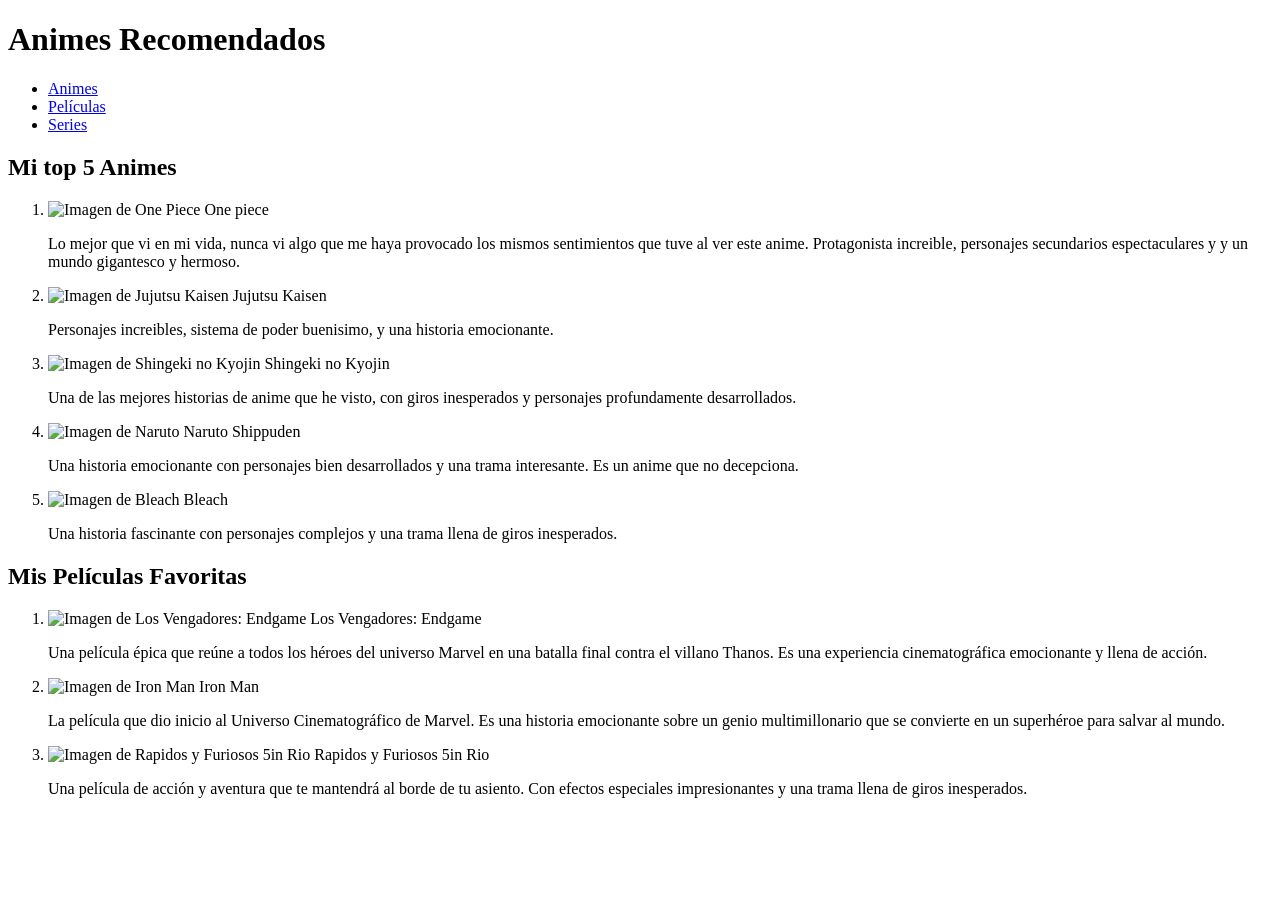
==== Lecture 3/index.html @ 7ef186d4 "docs: agregue nueva section de peliculas" ====
<!DOCTYPE html>
<html lang="en">
<head>
    <meta charset="UTF-8">
    <meta name="viewport" content="width=device-width, initial-scale=1.0">
    <title>Animes Recomendados</title>
    <link rel="stylesheet" href="style.css">
</head>
<body>
    <header>
        <h1>Animes Recomendados</h1>
    </header>

    <nav>
        <ul>
            <li><a href="#animes">Animes</a></li>
            <li><a href="#peliculas">Películas</a></li>
            <li><a href="#series">Series</a></li>
        </ul>
    </nav>

    <section id="animes">
        <h2>Mi top 5 Animes</h2>
        
        <ol>
            <li>
                <img src="" alt="Imagen de One Piece">
                One piece
                <p>Lo mejor que vi en mi vida, nunca vi algo que me haya provocado los mismos sentimientos que tuve al ver este anime. Protagonista increible, personajes secundarios espectaculares y y un mundo gigantesco y hermoso.</p>
            </li>
            <li>
                <img src="" alt="Imagen de Jujutsu Kaisen">
                Jujutsu Kaisen
                <p>Personajes increibles, sistema de poder buenisimo, y una historia emocionante.</p>
            </li>
            <li>
                <img src="" alt="Imagen de Shingeki no Kyojin">
                Shingeki no Kyojin
                <p>Una de las mejores historias de anime que he visto, con giros inesperados y personajes profundamente desarrollados.</p>
            
            </li>

            <li>
                <img src="" alt="Imagen de Naruto">
                Naruto Shippuden
                <p>Una historia emocionante con personajes bien desarrollados y una trama interesante. Es un anime que no decepciona.</p>
            </li>

            <li>
                <img src="" alt="Imagen de Bleach">
                Bleach
                <p>Una historia fascinante con personajes complejos y una trama llena de giros inesperados.</p>
            </li>
        </ol>
    
    </section>

    <section id="peliculas">
        <h2>Mis Películas Favoritas</h2>
        <ol>
            <li>
                <img src="" alt="Imagen de Los Vengadores: Endgame">
                Los Vengadores: Endgame
                <p>Una película épica que reúne a todos los héroes del universo Marvel en una batalla final contra el villano Thanos. Es una experiencia cinematográfica emocionante y llena de acción.</p>
            </li>
            <li>
                <img src="" alt="Imagen de Iron Man">
                Iron Man
                <p>La película que dio inicio al Universo Cinematográfico de Marvel. Es una historia emocionante sobre un genio multimillonario que se convierte en un superhéroe para salvar al mundo.</p>
            </li>

            <li>
                <img src="" alt="Imagen de Rapidos y Furiosos 5in Rio">
                Rapidos y Furiosos 5in Rio
                <p>Una película de acción y aventura que te mantendrá al borde de tu asiento. Con efectos especiales impresionantes y una trama llena de giros inesperados.</p>
            </li>
        </ol>

    </section>
</body>
</html>
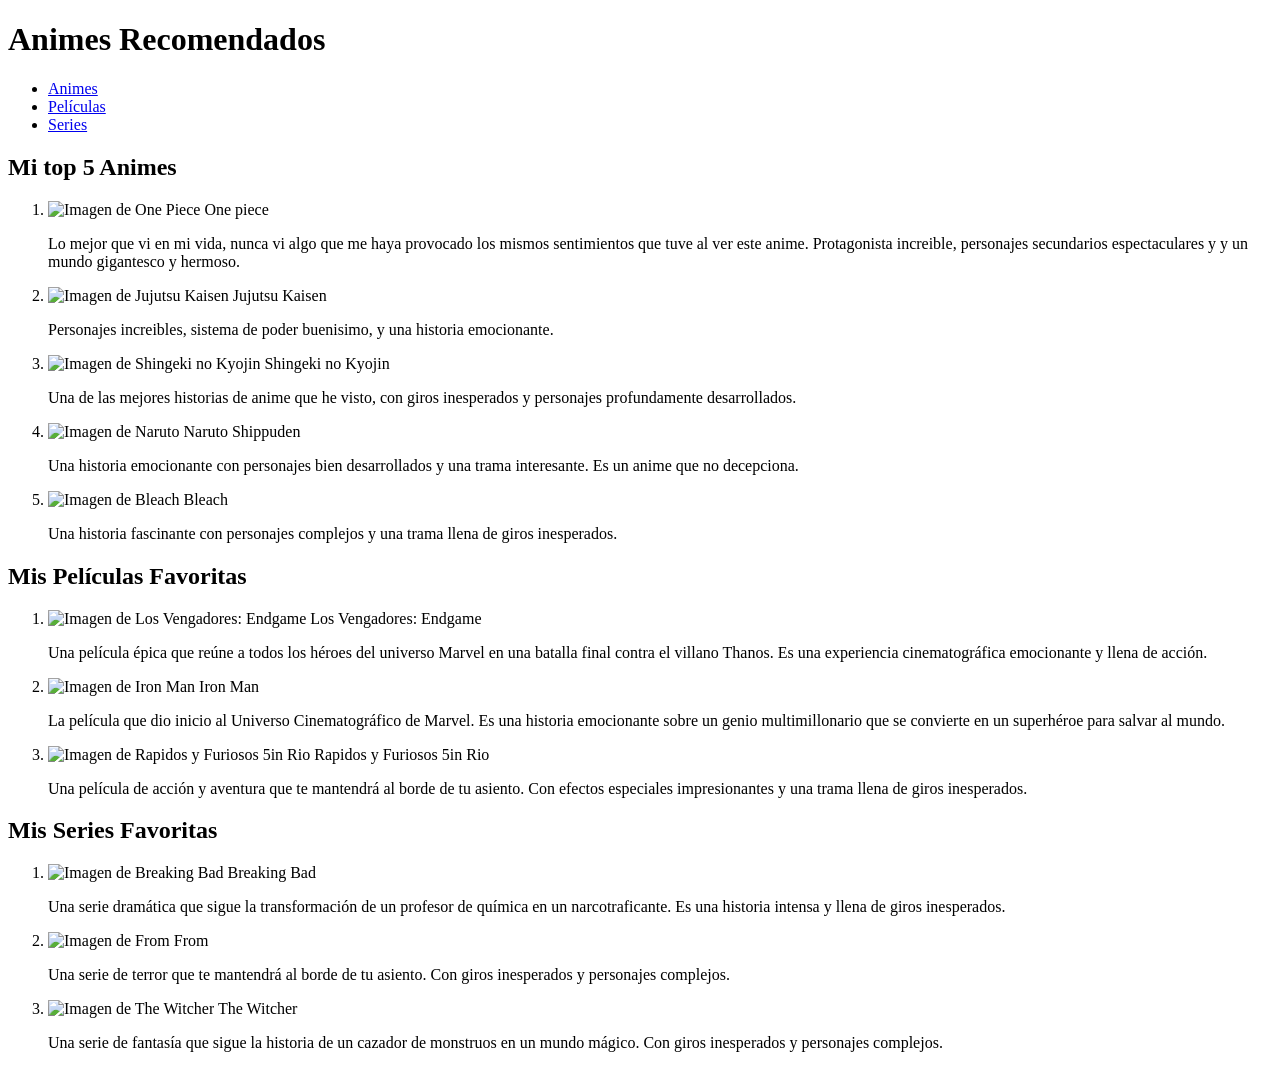
==== commit c4002601: "docs: creacion de section series" ====
--- a/Lecture 3/index.html
+++ b/Lecture 3/index.html
@@ -77,5 +77,28 @@
         </ol>
 
     </section>
+
+    <section id="series">
+        <h2>Mis Series Favoritas</h2>
+        <ol>
+            <li>
+                <img src="" alt="Imagen de Breaking Bad">
+                Breaking Bad
+                <p>Una serie dramática que sigue la transformación de un profesor de química en un narcotraficante. Es una historia intensa y llena de giros inesperados.</p>
+            </li>
+
+            <li>
+                <img src="" alt="Imagen de From">
+                From
+                <p>Una serie de terror que te mantendrá al borde de tu asiento. Con giros inesperados y personajes complejos.</p>
+            </li>
+
+            <li>
+                <img src="" alt="Imagen de The Witcher">
+                The Witcher
+                <p>Una serie de fantasía que sigue la historia de un cazador de monstruos en un mundo mágico. Con giros inesperados y personajes complejos.</p>
+            </li>
+        </ol>
+    </section>
 </body>
 </html>
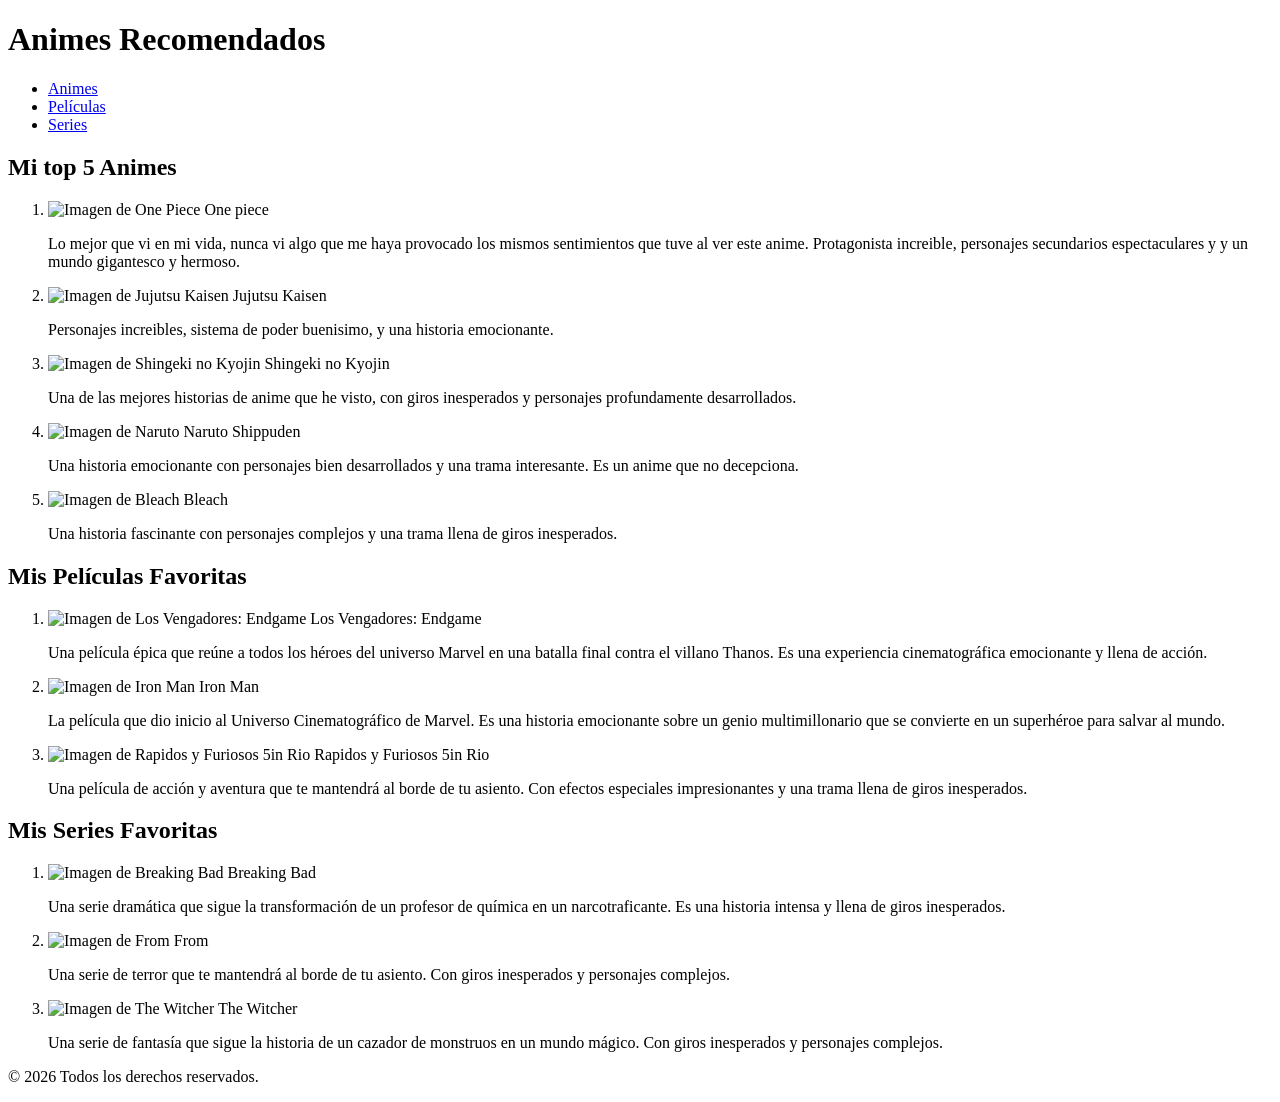
==== commit 758baafb: "docs: creacion de footer" ====
--- a/Lecture 3/index.html
+++ b/Lecture 3/index.html
@@ -1,104 +1,145 @@
-<!DOCTYPE html>
+<!doctype html>
 <html lang="en">
-<head>
-    <meta charset="UTF-8">
-    <meta name="viewport" content="width=device-width, initial-scale=1.0">
+  <head>
+    <meta charset="UTF-8" />
+    <meta name="viewport" content="width=device-width, initial-scale=1.0" />
     <title>Animes Recomendados</title>
-    <link rel="stylesheet" href="style.css">
-</head>
-<body>
+    <link rel="stylesheet" href="style.css" />
+  </head>
+  <body>
     <header>
-        <h1>Animes Recomendados</h1>
+      <h1>Animes Recomendados</h1>
     </header>
 
     <nav>
-        <ul>
-            <li><a href="#animes">Animes</a></li>
-            <li><a href="#peliculas">Películas</a></li>
-            <li><a href="#series">Series</a></li>
-        </ul>
+      <ul>
+        <li><a href="#animes">Animes</a></li>
+        <li><a href="#peliculas">Películas</a></li>
+        <li><a href="#series">Series</a></li>
+      </ul>
     </nav>
 
     <section id="animes">
-        <h2>Mi top 5 Animes</h2>
-        
-        <ol>
-            <li>
-                <img src="" alt="Imagen de One Piece">
-                One piece
-                <p>Lo mejor que vi en mi vida, nunca vi algo que me haya provocado los mismos sentimientos que tuve al ver este anime. Protagonista increible, personajes secundarios espectaculares y y un mundo gigantesco y hermoso.</p>
-            </li>
-            <li>
-                <img src="" alt="Imagen de Jujutsu Kaisen">
-                Jujutsu Kaisen
-                <p>Personajes increibles, sistema de poder buenisimo, y una historia emocionante.</p>
-            </li>
-            <li>
-                <img src="" alt="Imagen de Shingeki no Kyojin">
-                Shingeki no Kyojin
-                <p>Una de las mejores historias de anime que he visto, con giros inesperados y personajes profundamente desarrollados.</p>
-            
-            </li>
+      <h2>Mi top 5 Animes</h2>
 
-            <li>
-                <img src="" alt="Imagen de Naruto">
-                Naruto Shippuden
-                <p>Una historia emocionante con personajes bien desarrollados y una trama interesante. Es un anime que no decepciona.</p>
-            </li>
+      <ol>
+        <li>
+          <img src="" alt="Imagen de One Piece" />
+          One piece
+          <p>
+            Lo mejor que vi en mi vida, nunca vi algo que me haya provocado los
+            mismos sentimientos que tuve al ver este anime. Protagonista
+            increible, personajes secundarios espectaculares y y un mundo
+            gigantesco y hermoso.
+          </p>
+        </li>
+        <li>
+          <img src="" alt="Imagen de Jujutsu Kaisen" />
+          Jujutsu Kaisen
+          <p>
+            Personajes increibles, sistema de poder buenisimo, y una historia
+            emocionante.
+          </p>
+        </li>
+        <li>
+          <img src="" alt="Imagen de Shingeki no Kyojin" />
+          Shingeki no Kyojin
+          <p>
+            Una de las mejores historias de anime que he visto, con giros
+            inesperados y personajes profundamente desarrollados.
+          </p>
+        </li>
 
-            <li>
-                <img src="" alt="Imagen de Bleach">
-                Bleach
-                <p>Una historia fascinante con personajes complejos y una trama llena de giros inesperados.</p>
-            </li>
-        </ol>
-    
+        <li>
+          <img src="" alt="Imagen de Naruto" />
+          Naruto Shippuden
+          <p>
+            Una historia emocionante con personajes bien desarrollados y una
+            trama interesante. Es un anime que no decepciona.
+          </p>
+        </li>
+
+        <li>
+          <img src="" alt="Imagen de Bleach" />
+          Bleach
+          <p>
+            Una historia fascinante con personajes complejos y una trama llena
+            de giros inesperados.
+          </p>
+        </li>
+      </ol>
     </section>
 
     <section id="peliculas">
-        <h2>Mis Películas Favoritas</h2>
-        <ol>
-            <li>
-                <img src="" alt="Imagen de Los Vengadores: Endgame">
-                Los Vengadores: Endgame
-                <p>Una película épica que reúne a todos los héroes del universo Marvel en una batalla final contra el villano Thanos. Es una experiencia cinematográfica emocionante y llena de acción.</p>
-            </li>
-            <li>
-                <img src="" alt="Imagen de Iron Man">
-                Iron Man
-                <p>La película que dio inicio al Universo Cinematográfico de Marvel. Es una historia emocionante sobre un genio multimillonario que se convierte en un superhéroe para salvar al mundo.</p>
-            </li>
+      <h2>Mis Películas Favoritas</h2>
+      <ol>
+        <li>
+          <img src="" alt="Imagen de Los Vengadores: Endgame" />
+          Los Vengadores: Endgame
+          <p>
+            Una película épica que reúne a todos los héroes del universo Marvel
+            en una batalla final contra el villano Thanos. Es una experiencia
+            cinematográfica emocionante y llena de acción.
+          </p>
+        </li>
+        <li>
+          <img src="" alt="Imagen de Iron Man" />
+          Iron Man
+          <p>
+            La película que dio inicio al Universo Cinematográfico de Marvel. Es
+            una historia emocionante sobre un genio multimillonario que se
+            convierte en un superhéroe para salvar al mundo.
+          </p>
+        </li>
 
-            <li>
-                <img src="" alt="Imagen de Rapidos y Furiosos 5in Rio">
-                Rapidos y Furiosos 5in Rio
-                <p>Una película de acción y aventura que te mantendrá al borde de tu asiento. Con efectos especiales impresionantes y una trama llena de giros inesperados.</p>
-            </li>
-        </ol>
-
+        <li>
+          <img src="" alt="Imagen de Rapidos y Furiosos 5in Rio" />
+          Rapidos y Furiosos 5in Rio
+          <p>
+            Una película de acción y aventura que te mantendrá al borde de tu
+            asiento. Con efectos especiales impresionantes y una trama llena de
+            giros inesperados.
+          </p>
+        </li>
+      </ol>
     </section>
 
     <section id="series">
-        <h2>Mis Series Favoritas</h2>
-        <ol>
-            <li>
-                <img src="" alt="Imagen de Breaking Bad">
-                Breaking Bad
-                <p>Una serie dramática que sigue la transformación de un profesor de química en un narcotraficante. Es una historia intensa y llena de giros inesperados.</p>
-            </li>
+      <h2>Mis Series Favoritas</h2>
+      <ol>
+        <li>
+          <img src="" alt="Imagen de Breaking Bad" />
+          Breaking Bad
+          <p>
+            Una serie dramática que sigue la transformación de un profesor de
+            química en un narcotraficante. Es una historia intensa y llena de
+            giros inesperados.
+          </p>
+        </li>
 
-            <li>
-                <img src="" alt="Imagen de From">
-                From
-                <p>Una serie de terror que te mantendrá al borde de tu asiento. Con giros inesperados y personajes complejos.</p>
-            </li>
+        <li>
+          <img src="" alt="Imagen de From" />
+          From
+          <p>
+            Una serie de terror que te mantendrá al borde de tu asiento. Con
+            giros inesperados y personajes complejos.
+          </p>
+        </li>
 
-            <li>
-                <img src="" alt="Imagen de The Witcher">
-                The Witcher
-                <p>Una serie de fantasía que sigue la historia de un cazador de monstruos en un mundo mágico. Con giros inesperados y personajes complejos.</p>
-            </li>
-        </ol>
+        <li>
+          <img src="" alt="Imagen de The Witcher" />
+          The Witcher
+          <p>
+            Una serie de fantasía que sigue la historia de un cazador de
+            monstruos en un mundo mágico. Con giros inesperados y personajes
+            complejos.
+          </p>
+        </li>
+      </ol>
     </section>
-</body>
-</html>+
+    <footer>
+      <p>&copy; 2026 Todos los derechos reservados.</p>
+    </footer>
+  </body>
+</html>
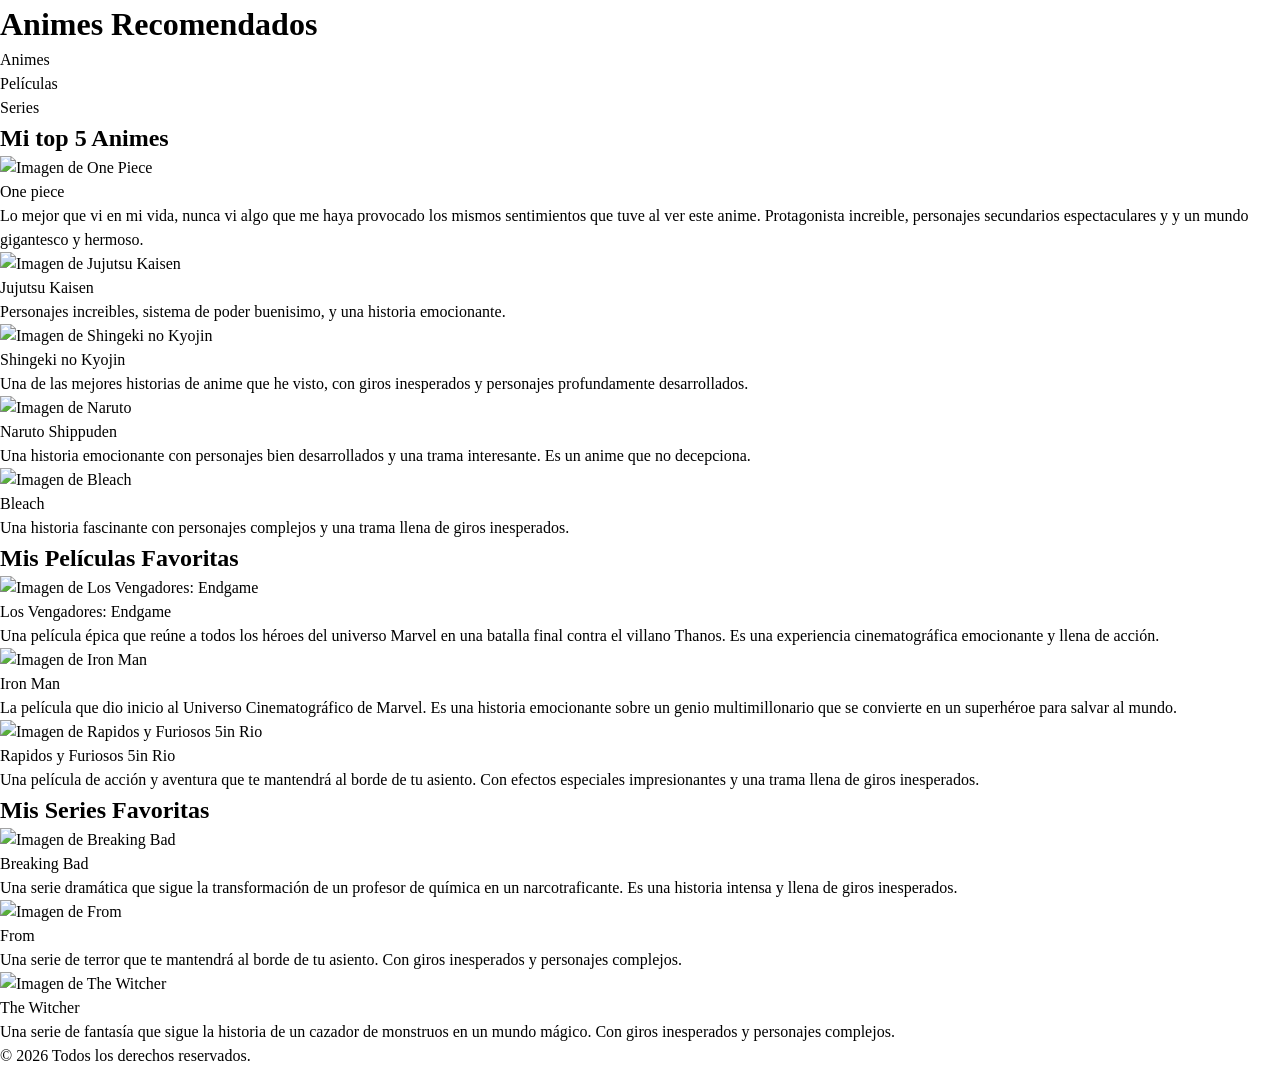
==== commit 01ef11d6: "style: terminado el index y agregue stylesheet con reset" ====
--- a/Lecture 3/index.html
+++ b/Lecture 3/index.html
@@ -4,7 +4,8 @@
     <meta charset="UTF-8" />
     <meta name="viewport" content="width=device-width, initial-scale=1.0" />
     <title>Animes Recomendados</title>
-    <link rel="stylesheet" href="style.css" />
+    <link rel="stylesheet" href="../Lecture 3/css/styles.css" />
+    <link href="https://fonts.googleapis.com/css2?family=Inter:wght@300;400;600&family=Poppins:wght@400;600;700&display=swap" rel="stylesheet">
   </head>
   <body>
     <header>
--- a/Lecture 3/css/styles.css
+++ b/Lecture 3/css/styles.css
@@ -0,0 +1,62 @@
+/* Box sizing más intuitivo */
+*,
+*::before,
+*::after {
+  box-sizing: border-box;
+}
+
+/* Elimina márgenes por defecto */
+* {
+  margin: 0;
+  padding: 0;
+}
+
+/* Mejora el scroll */
+html:focus-within {
+  scroll-behavior: smooth;
+}
+
+/* Body base */
+body {
+  min-height: 100vh;
+  text-rendering: optimizeSpeed;
+  line-height: 1.5;
+}
+
+/* Quita estilos a listas */
+ul,
+ol {
+  list-style: none;
+}
+
+/* Imágenes responsivas */
+img,
+picture {
+  max-width: 100%;
+  display: block;
+}
+
+/* Inputs y botones más consistentes */
+input,
+button,
+textarea,
+select {
+  font: inherit;
+}
+
+/* Evita overflow de texto */
+p,
+h1,
+h2,
+h3,
+h4,
+h5,
+h6 {
+  overflow-wrap: break-word;
+}
+
+/* Links sin estilos raros */
+a {
+  text-decoration: none;
+  color: inherit;
+}
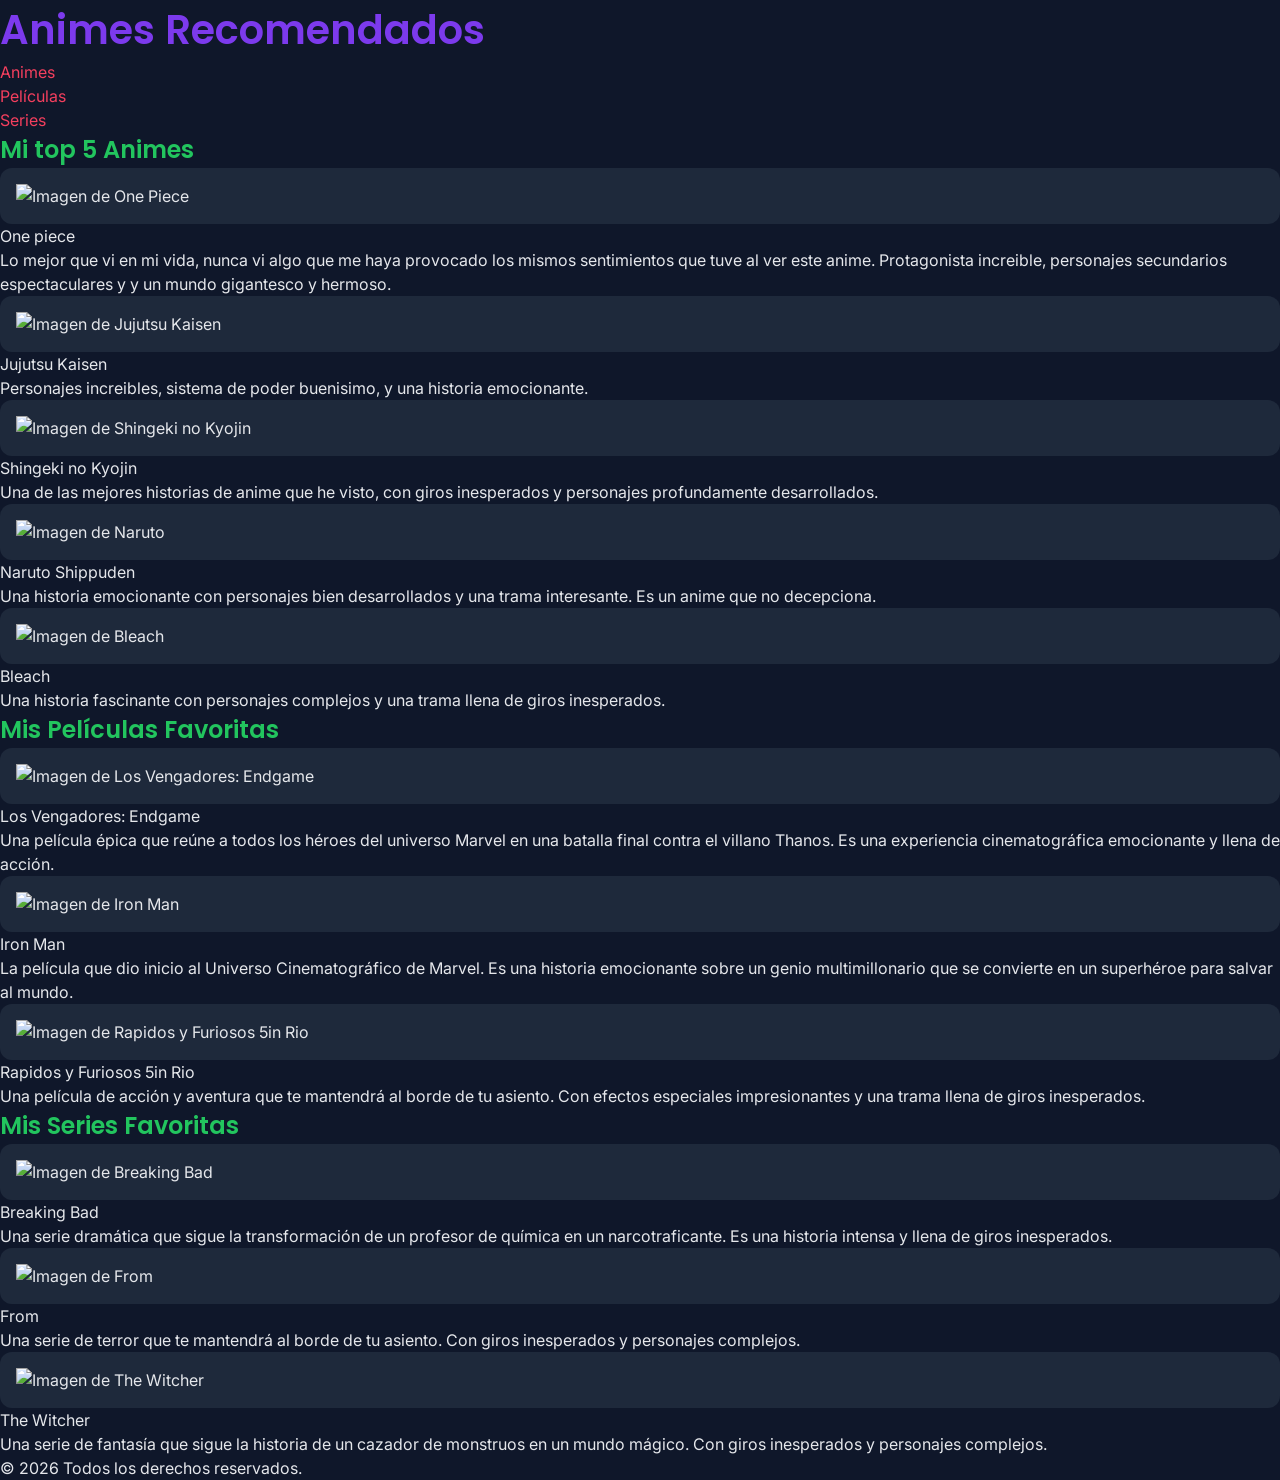
==== commit dda56985: "style: colores basicos y cards" ====
--- a/Lecture 3/index.html
+++ b/Lecture 3/index.html
@@ -25,7 +25,7 @@
 
       <ol>
         <li>
-          <img src="" alt="Imagen de One Piece" />
+          <img src="" alt="Imagen de One Piece" class="card"/>
           One piece
           <p>
             Lo mejor que vi en mi vida, nunca vi algo que me haya provocado los
@@ -35,7 +35,7 @@
           </p>
         </li>
         <li>
-          <img src="" alt="Imagen de Jujutsu Kaisen" />
+          <img src="" alt="Imagen de Jujutsu Kaisen" class="card"/>
           Jujutsu Kaisen
           <p>
             Personajes increibles, sistema de poder buenisimo, y una historia
@@ -43,7 +43,7 @@
           </p>
         </li>
         <li>
-          <img src="" alt="Imagen de Shingeki no Kyojin" />
+          <img src="" alt="Imagen de Shingeki no Kyojin" class="card" />
           Shingeki no Kyojin
           <p>
             Una de las mejores historias de anime que he visto, con giros
@@ -52,7 +52,7 @@
         </li>
 
         <li>
-          <img src="" alt="Imagen de Naruto" />
+          <img src="" alt="Imagen de Naruto" class="card" />
           Naruto Shippuden
           <p>
             Una historia emocionante con personajes bien desarrollados y una
@@ -61,7 +61,7 @@
         </li>
 
         <li>
-          <img src="" alt="Imagen de Bleach" />
+          <img src="" alt="Imagen de Bleach" class="card" />
           Bleach
           <p>
             Una historia fascinante con personajes complejos y una trama llena
@@ -75,7 +75,7 @@
       <h2>Mis Películas Favoritas</h2>
       <ol>
         <li>
-          <img src="" alt="Imagen de Los Vengadores: Endgame" />
+          <img src="" alt="Imagen de Los Vengadores: Endgame" class="card" />
           Los Vengadores: Endgame
           <p>
             Una película épica que reúne a todos los héroes del universo Marvel
@@ -84,7 +84,7 @@
           </p>
         </li>
         <li>
-          <img src="" alt="Imagen de Iron Man" />
+          <img src="" alt="Imagen de Iron Man" class="card" />
           Iron Man
           <p>
             La película que dio inicio al Universo Cinematográfico de Marvel. Es
@@ -94,7 +94,7 @@
         </li>
 
         <li>
-          <img src="" alt="Imagen de Rapidos y Furiosos 5in Rio" />
+          <img src="" alt="Imagen de Rapidos y Furiosos 5in Rio" class="card" />
           Rapidos y Furiosos 5in Rio
           <p>
             Una película de acción y aventura que te mantendrá al borde de tu
@@ -109,7 +109,7 @@
       <h2>Mis Series Favoritas</h2>
       <ol>
         <li>
-          <img src="" alt="Imagen de Breaking Bad" />
+          <img src="" alt="Imagen de Breaking Bad" class="card" />
           Breaking Bad
           <p>
             Una serie dramática que sigue la transformación de un profesor de
@@ -119,7 +119,7 @@
         </li>
 
         <li>
-          <img src="" alt="Imagen de From" />
+          <img src="" alt="Imagen de From" class="card" />
           From
           <p>
             Una serie de terror que te mantendrá al borde de tu asiento. Con
@@ -128,7 +128,7 @@
         </li>
 
         <li>
-          <img src="" alt="Imagen de The Witcher" />
+          <img src="" alt="Imagen de The Witcher" class="card" />
           The Witcher
           <p>
             Una serie de fantasía que sigue la historia de un cazador de
--- a/Lecture 3/css/styles.css
+++ b/Lecture 3/css/styles.css
@@ -59,4 +59,58 @@
 a {
   text-decoration: none;
   color: inherit;
+}
+
+:root {
+  --bg: #0f172a;          /* fondo oscuro */
+  --primary: #7c3aed;     /* violeta anime */
+  --secondary: #22c55e;   /* verde neón */
+  --text: #e5e7eb;        /* texto claro */
+  --accent: #f43f5e;      /* rojo tipo Netflix */
+}
+
+
+body {
+  font-family: 'Inter', sans-serif;
+  background-color: var(--bg);
+  color: var(--text);
+}
+
+/* Títulos */
+h1, h2, h3 {
+  font-family: 'Poppins', sans-serif;
+  font-weight: 600;
+}
+
+/* Título principal */
+h1 {
+  font-size: 2.5rem;
+  color: var(--primary);
+}
+
+/* Subtítulos */
+h2 {
+  color: var(--secondary);
+}
+
+/* Links */
+a {
+  color: var(--accent);
+  transition: 0.3s;
+}
+
+a:hover {
+  color: var(--primary);
+}
+
+/* Cards (para pelis/anime) */
+.card {
+  background-color: #1e293b;
+  padding: 1rem;
+  border-radius: 12px;
+  transition: 0.3s;
+}
+
+.card:hover {
+  transform: scale(1.03);
 }
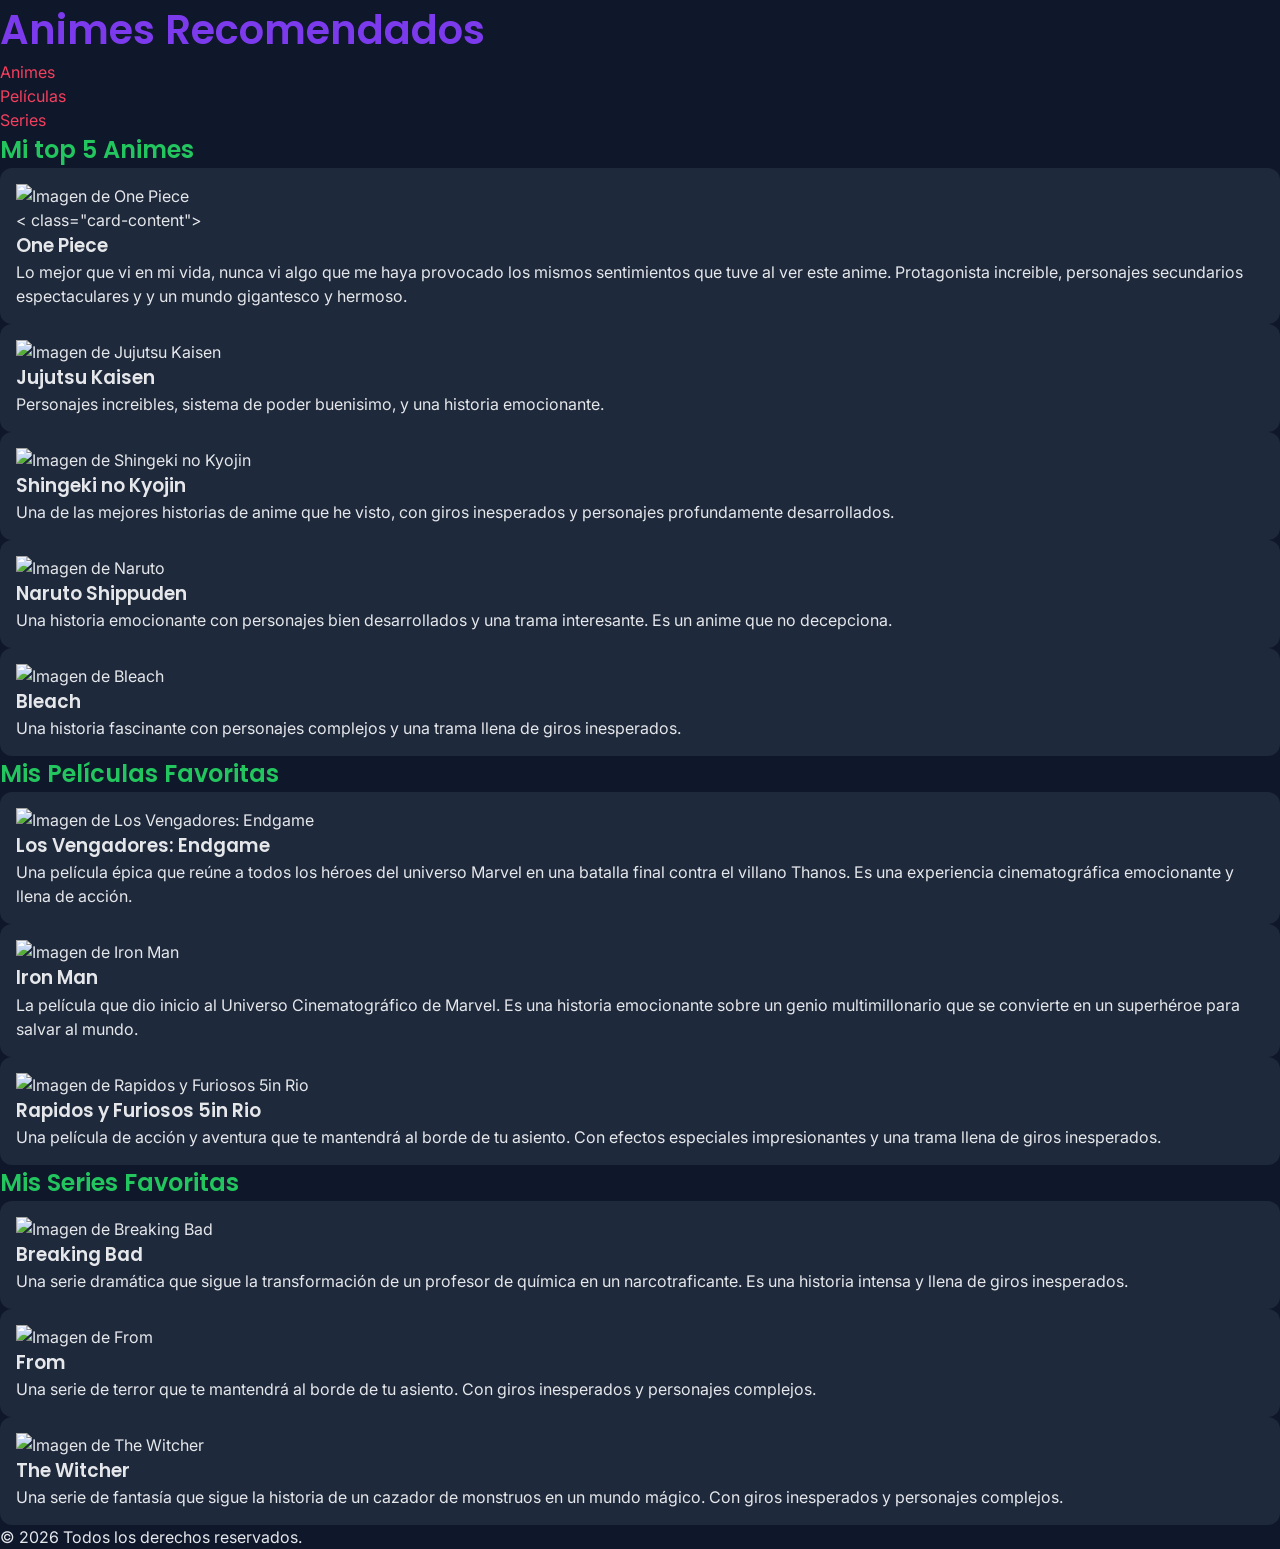
==== commit a22cf7cb: "style: agregue la clase de cards en las sections" ====
--- a/Lecture 3/index.html
+++ b/Lecture 3/index.html
@@ -24,49 +24,59 @@
       <h2>Mi top 5 Animes</h2>
 
       <ol>
-        <li>
-          <img src="" alt="Imagen de One Piece" class="card"/>
-          One piece
+        <li class="card">
+          <img src="" alt="Imagen de One Piece"/>
+          < class="card-content">
+          <h3>One Piece</h3>
           <p>
             Lo mejor que vi en mi vida, nunca vi algo que me haya provocado los
             mismos sentimientos que tuve al ver este anime. Protagonista
             increible, personajes secundarios espectaculares y y un mundo
             gigantesco y hermoso.
           </p>
+          </div>
         </li>
-        <li>
-          <img src="" alt="Imagen de Jujutsu Kaisen" class="card"/>
-          Jujutsu Kaisen
+        <li class="card">
+          <img src="" alt="Imagen de Jujutsu Kaisen"/>
+          <div class="card-content">
+          <h3>Jujutsu Kaisen</h3>
           <p>
             Personajes increibles, sistema de poder buenisimo, y una historia
             emocionante.
           </p>
+          </div>
         </li>
-        <li>
-          <img src="" alt="Imagen de Shingeki no Kyojin" class="card" />
-          Shingeki no Kyojin
+        <li class="card">
+          <img src="" alt="Imagen de Shingeki no Kyojin" />
+          <div class="card-content">
+          <h3>Shingeki no Kyojin</h3>
           <p>
             Una de las mejores historias de anime que he visto, con giros
             inesperados y personajes profundamente desarrollados.
           </p>
+          </div>
         </li>
 
-        <li>
-          <img src="" alt="Imagen de Naruto" class="card" />
-          Naruto Shippuden
+        <li class="card">
+          <img src="" alt="Imagen de Naruto" />
+          <div class="card-content">
+          <h3>Naruto Shippuden</h3>
           <p>
             Una historia emocionante con personajes bien desarrollados y una
             trama interesante. Es un anime que no decepciona.
           </p>
+          </div>
         </li>
 
-        <li>
-          <img src="" alt="Imagen de Bleach" class="card" />
-          Bleach
+        <li class="card">
+          <img src="" alt="Imagen de Bleach" />
+          <div class="card-content">
+          <h3>Bleach</h3>
           <p>
             Una historia fascinante con personajes complejos y una trama llena
             de giros inesperados.
           </p>
+          </div>
         </li>
       </ol>
     </section>
@@ -74,33 +84,39 @@
     <section id="peliculas">
       <h2>Mis Películas Favoritas</h2>
       <ol>
-        <li>
-          <img src="" alt="Imagen de Los Vengadores: Endgame" class="card" />
-          Los Vengadores: Endgame
+        <li class="card">
+          <img src="" alt="Imagen de Los Vengadores: Endgame" />
+          <div class="card-content">
+          <h3>Los Vengadores: Endgame</h3>
           <p>
             Una película épica que reúne a todos los héroes del universo Marvel
             en una batalla final contra el villano Thanos. Es una experiencia
             cinematográfica emocionante y llena de acción.
           </p>
+          </div>
         </li>
-        <li>
-          <img src="" alt="Imagen de Iron Man" class="card" />
-          Iron Man
+        <li class="card">
+          <img src="" alt="Imagen de Iron Man"  />
+          <div class="card-content">
+          <h3>Iron Man</h3>
           <p>
             La película que dio inicio al Universo Cinematográfico de Marvel. Es
             una historia emocionante sobre un genio multimillonario que se
             convierte en un superhéroe para salvar al mundo.
           </p>
+          </div>
         </li>
 
-        <li>
-          <img src="" alt="Imagen de Rapidos y Furiosos 5in Rio" class="card" />
-          Rapidos y Furiosos 5in Rio
+        <li class="card">
+          <img src="" alt="Imagen de Rapidos y Furiosos 5in Rio"  />
+          <div class="card-content">
+          <h3>Rapidos y Furiosos 5in Rio</h3>
           <p>
             Una película de acción y aventura que te mantendrá al borde de tu
             asiento. Con efectos especiales impresionantes y una trama llena de
             giros inesperados.
           </p>
+          </div>
         </li>
       </ol>
     </section>
@@ -108,33 +124,39 @@
     <section id="series">
       <h2>Mis Series Favoritas</h2>
       <ol>
-        <li>
-          <img src="" alt="Imagen de Breaking Bad" class="card" />
-          Breaking Bad
+        <li class="card">
+          <img src="" alt="Imagen de Breaking Bad" />
+          <div class="card-content">
+          <h3>Breaking Bad</h3>
           <p>
             Una serie dramática que sigue la transformación de un profesor de
             química en un narcotraficante. Es una historia intensa y llena de
             giros inesperados.
           </p>
+          </div>
         </li>
 
-        <li>
-          <img src="" alt="Imagen de From" class="card" />
-          From
+        <li class="card">
+          <img src="" alt="Imagen de From" />
+          <div class="card-content">
+          <h3>From</h3>
           <p>
             Una serie de terror que te mantendrá al borde de tu asiento. Con
             giros inesperados y personajes complejos.
           </p>
+          </div>
         </li>
 
-        <li>
-          <img src="" alt="Imagen de The Witcher" class="card" />
-          The Witcher
+        <li class="card">
+          <img src="" alt="Imagen de The Witcher" />
+          <div class="card-content">
+          <h3>The Witcher</h3>
           <p>
             Una serie de fantasía que sigue la historia de un cazador de
             monstruos en un mundo mágico. Con giros inesperados y personajes
             complejos.
           </p>
+          </div>
         </li>
       </ol>
     </section>
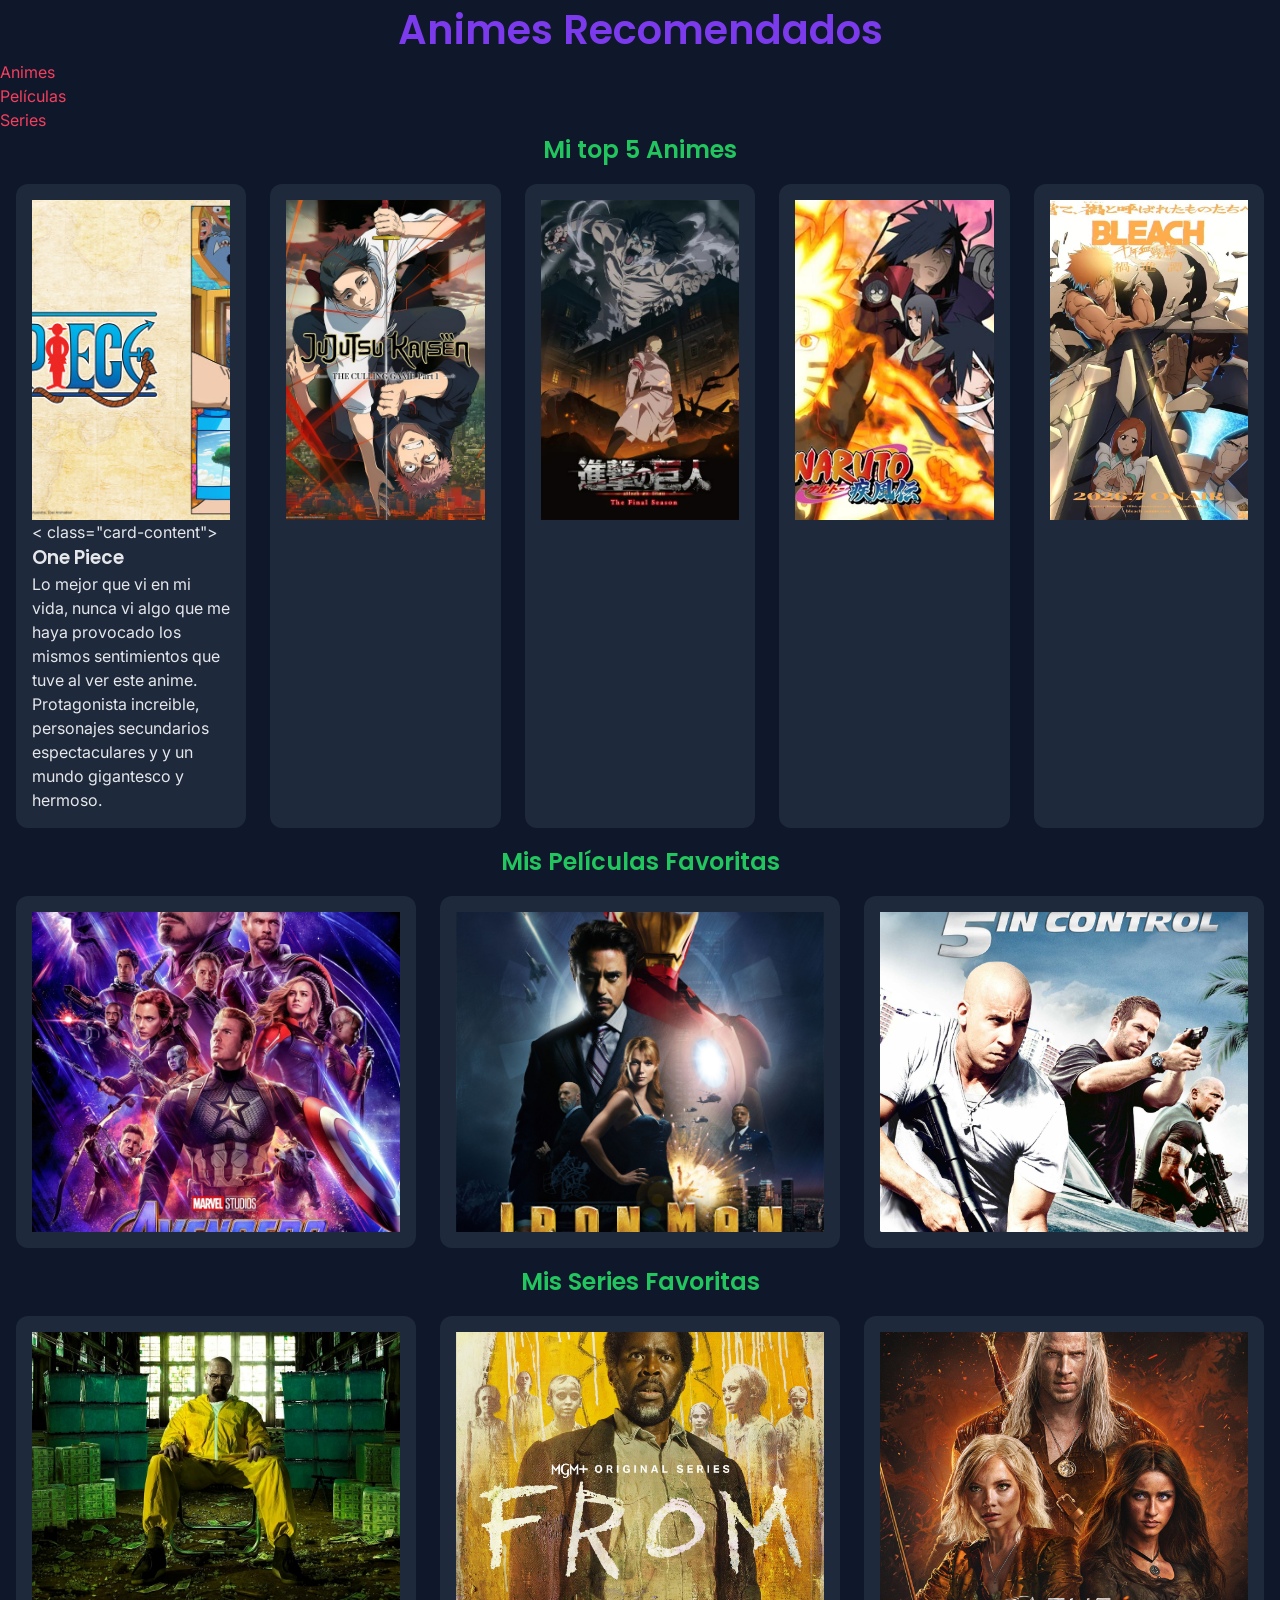
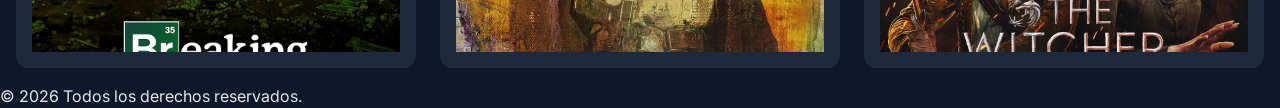
==== commit 65e7edc5: "style: agrgue a html las imagenes de las recomendaciones" ====
--- a/Lecture 3/index.html
+++ b/Lecture 3/index.html
@@ -25,7 +25,7 @@
 
       <ol>
         <li class="card">
-          <img src="" alt="Imagen de One Piece"/>
+          <img src="../Lecture 3/assets/imagen-de-one-piece.jpg" alt="Imagen de One Piece"/>
           < class="card-content">
           <h3>One Piece</h3>
           <p>
@@ -37,7 +37,7 @@
           </div>
         </li>
         <li class="card">
-          <img src="" alt="Imagen de Jujutsu Kaisen"/>
+          <img src="../Lecture 3/assets/imagen-de-jujutsu-kaisen.jpg" alt="Imagen de Jujutsu Kaisen"/>
           <div class="card-content">
           <h3>Jujutsu Kaisen</h3>
           <p>
@@ -47,7 +47,7 @@
           </div>
         </li>
         <li class="card">
-          <img src="" alt="Imagen de Shingeki no Kyojin" />
+          <img src="../Lecture 3/assets/imagen-de-shingeki.jpg" alt="Imagen de Shingeki no Kyojin" />
           <div class="card-content">
           <h3>Shingeki no Kyojin</h3>
           <p>
@@ -58,7 +58,7 @@
         </li>
 
         <li class="card">
-          <img src="" alt="Imagen de Naruto" />
+          <img src="../Lecture 3/assets/imagen-de-naruto.jpg" alt="Imagen de Naruto" />
           <div class="card-content">
           <h3>Naruto Shippuden</h3>
           <p>
@@ -69,7 +69,7 @@
         </li>
 
         <li class="card">
-          <img src="" alt="Imagen de Bleach" />
+          <img src="../Lecture 3/assets/imagen-de-bleach.jpg" alt="Imagen de Bleach" />
           <div class="card-content">
           <h3>Bleach</h3>
           <p>
@@ -85,7 +85,7 @@
       <h2>Mis Películas Favoritas</h2>
       <ol>
         <li class="card">
-          <img src="" alt="Imagen de Los Vengadores: Endgame" />
+          <img src="../Lecture 3/assets/imagen-de-vengadores.jpg" alt="Imagen de Los Vengadores: Endgame" />
           <div class="card-content">
           <h3>Los Vengadores: Endgame</h3>
           <p>
@@ -96,7 +96,7 @@
           </div>
         </li>
         <li class="card">
-          <img src="" alt="Imagen de Iron Man"  />
+          <img src="../Lecture 3/assets/imagen-de-iron-man.jpg" alt="Imagen de Iron Man"  />
           <div class="card-content">
           <h3>Iron Man</h3>
           <p>
@@ -108,7 +108,7 @@
         </li>
 
         <li class="card">
-          <img src="" alt="Imagen de Rapidos y Furiosos 5in Rio"  />
+          <img src="../Lecture 3/assets/imagen-de-rapidos.jpg" alt="Imagen de Rapidos y Furiosos 5in Rio"  />
           <div class="card-content">
           <h3>Rapidos y Furiosos 5in Rio</h3>
           <p>
@@ -125,7 +125,7 @@
       <h2>Mis Series Favoritas</h2>
       <ol>
         <li class="card">
-          <img src="" alt="Imagen de Breaking Bad" />
+          <img src="../Lecture 3/assets/imagen-de-breaking-bad.jpg" alt="Imagen de Breaking Bad" />
           <div class="card-content">
           <h3>Breaking Bad</h3>
           <p>
@@ -137,7 +137,7 @@
         </li>
 
         <li class="card">
-          <img src="" alt="Imagen de From" />
+          <img src="../Lecture 3/assets/imagen-de-from.jpg" alt="Imagen de From" />
           <div class="card-content">
           <h3>From</h3>
           <p>
@@ -148,7 +148,7 @@
         </li>
 
         <li class="card">
-          <img src="" alt="Imagen de The Witcher" />
+          <img src="../Lecture 3/assets/imagen-de-the-witcher.jpg" alt="Imagen de The Witcher" />
           <div class="card-content">
           <h3>The Witcher</h3>
           <p>
--- a/Lecture 3/css/styles.css
+++ b/Lecture 3/css/styles.css
@@ -86,11 +86,13 @@
 h1 {
   font-size: 2.5rem;
   color: var(--primary);
+  text-align: center;
 }
 
 /* Subtítulos */
 h2 {
   color: var(--secondary);
+  text-align: center;
 }
 
 /* Links */
@@ -113,4 +115,64 @@
 
 .card:hover {
   transform: scale(1.03);
+}
+
+/* LISTAS COMO GRID */
+ol {
+  display: grid;
+  grid-template-columns: repeat(auto-fit, minmax(220px, 1fr));
+  gap: 1.5rem;
+  padding: 1rem;
+}
+
+/* CARD */
+.card {
+  position: relative;
+  overflow: hidden;
+  border-radius: 12px;
+  list-style: none;
+  cursor: pointer;
+  transition: transform 0.3s;
+}
+
+/* IMAGEN */
+.card img {
+  width: 100%;
+  height: 320px;
+  object-fit: cover;
+  transition: transform 0.4s;
+}
+
+/* CONTENIDO OCULTO */
+.card-content {
+  position: absolute;
+  bottom: 0;
+  width: 100%;
+  padding: 1rem;
+  background: linear-gradient(to top, rgba(0,0,0,0.9), transparent);
+  transform: translateY(100%);
+  transition: 0.3s;
+}
+
+/* TEXTO */
+.card-content h3 {
+  margin-bottom: 0.5rem;
+  font-size: 1.2rem;
+}
+
+.card-content p {
+  font-size: 0.9rem;
+}
+
+/* HOVER 🔥 */
+.card:hover {
+  transform: scale(1.05);
+}
+
+.card:hover img {
+  transform: scale(1.1);
+}
+
+.card:hover .card-content {
+  transform: translateY(0);
 }
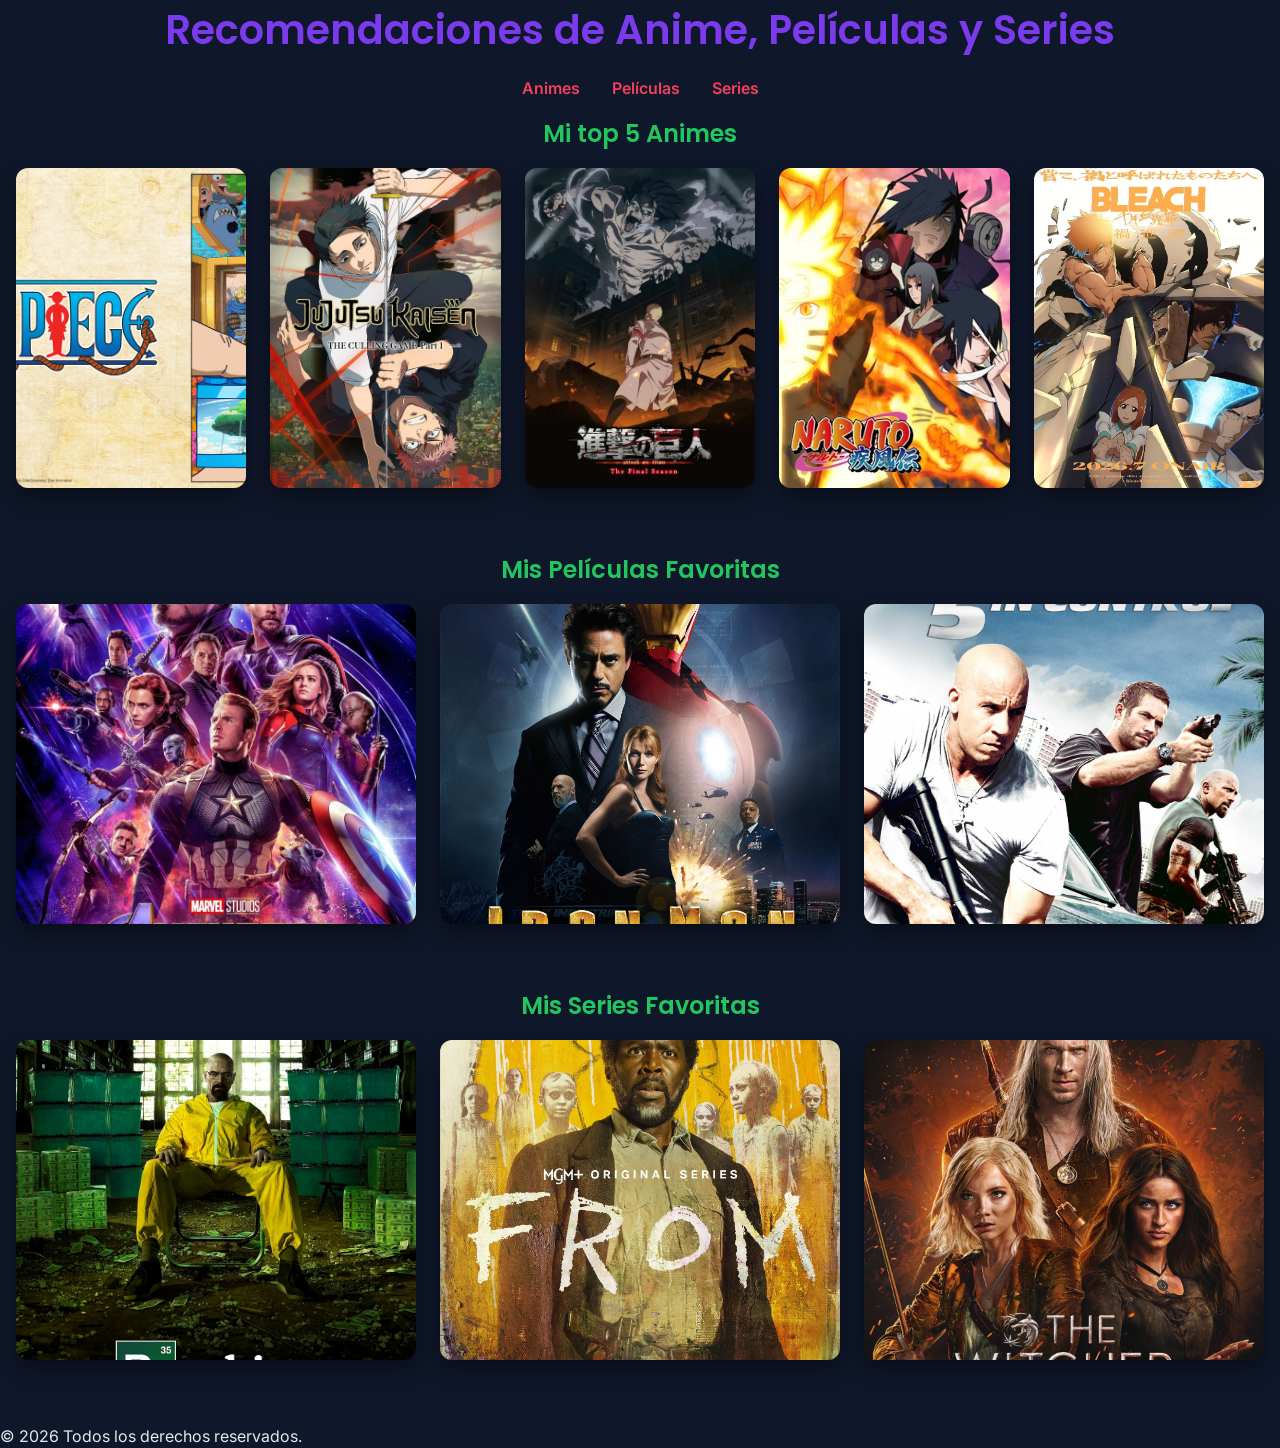
==== commit 829f35dd: "fix: finalizando detalles y agregue un div que faltaba" ====
--- a/Lecture 3/index.html
+++ b/Lecture 3/index.html
@@ -1,15 +1,18 @@
 <!doctype html>
-<html lang="en">
+<html lang="es">
   <head>
     <meta charset="UTF-8" />
     <meta name="viewport" content="width=device-width, initial-scale=1.0" />
     <title>Animes Recomendados</title>
     <link rel="stylesheet" href="../Lecture 3/css/styles.css" />
-    <link href="https://fonts.googleapis.com/css2?family=Inter:wght@300;400;600&family=Poppins:wght@400;600;700&display=swap" rel="stylesheet">
+    <link
+      href="https://fonts.googleapis.com/css2?family=Inter:wght@300;400;600&family=Poppins:wght@400;600;700&display=swap"
+      rel="stylesheet"
+    />
   </head>
   <body>
     <header>
-      <h1>Animes Recomendados</h1>
+        <h1>Recomendaciones de Anime, Películas y Series</h1>
     </header>
 
     <nav>
@@ -25,57 +28,72 @@
 
       <ol>
         <li class="card">
-          <img src="../Lecture 3/assets/imagen-de-one-piece.jpg" alt="Imagen de One Piece"/>
-          < class="card-content">
-          <h3>One Piece</h3>
-          <p>
-            Lo mejor que vi en mi vida, nunca vi algo que me haya provocado los
-            mismos sentimientos que tuve al ver este anime. Protagonista
-            increible, personajes secundarios espectaculares y y un mundo
-            gigantesco y hermoso.
-          </p>
-          </div>
-        </li>
-        <li class="card">
-          <img src="../Lecture 3/assets/imagen-de-jujutsu-kaisen.jpg" alt="Imagen de Jujutsu Kaisen"/>
-          <div class="card-content">
-          <h3>Jujutsu Kaisen</h3>
-          <p>
-            Personajes increibles, sistema de poder buenisimo, y una historia
-            emocionante.
-          </p>
-          </div>
-        </li>
-        <li class="card">
-          <img src="../Lecture 3/assets/imagen-de-shingeki.jpg" alt="Imagen de Shingeki no Kyojin" />
-          <div class="card-content">
-          <h3>Shingeki no Kyojin</h3>
-          <p>
-            Una de las mejores historias de anime que he visto, con giros
-            inesperados y personajes profundamente desarrollados.
-          </p>
-          </div>
-        </li>
-
-        <li class="card">
-          <img src="../Lecture 3/assets/imagen-de-naruto.jpg" alt="Imagen de Naruto" />
-          <div class="card-content">
-          <h3>Naruto Shippuden</h3>
-          <p>
-            Una historia emocionante con personajes bien desarrollados y una
-            trama interesante. Es un anime que no decepciona.
-          </p>
-          </div>
-        </li>
-
-        <li class="card">
-          <img src="../Lecture 3/assets/imagen-de-bleach.jpg" alt="Imagen de Bleach" />
-          <div class="card-content">
-          <h3>Bleach</h3>
-          <p>
-            Una historia fascinante con personajes complejos y una trama llena
-            de giros inesperados.
-          </p>
+          <img
+            src="../Lecture 3/assets/imagen-de-one-piece.jpg"
+            alt="Imagen de One Piece"
+          />
+          <div class="card-content">
+            <h3>One Piece</h3>
+            <p>
+              Lo mejor que vi en mi vida, nunca vi algo que me haya provocado
+              los mismos sentimientos que tuve al ver este anime. Protagonista
+              increible, personajes secundarios espectaculares y y un mundo
+              gigantesco y hermoso.
+            </p>
+          </div>
+        </li>
+        <li class="card">
+          <img
+            src="../Lecture 3/assets/imagen-de-jujutsu-kaisen.jpg"
+            alt="Imagen de Jujutsu Kaisen"
+          />
+          <div class="card-content">
+            <h3>Jujutsu Kaisen</h3>
+            <p>
+              Personajes increibles, sistema de poder buenisimo, y una historia
+              emocionante.
+            </p>
+          </div>
+        </li>
+        <li class="card">
+          <img
+            src="../Lecture 3/assets/imagen-de-shingeki.jpg"
+            alt="Imagen de Shingeki no Kyojin"
+          />
+          <div class="card-content">
+            <h3>Shingeki no Kyojin</h3>
+            <p>
+              Una de las mejores historias de anime que he visto, con giros
+              inesperados y personajes profundamente desarrollados.
+            </p>
+          </div>
+        </li>
+
+        <li class="card">
+          <img
+            src="../Lecture 3/assets/imagen-de-naruto.jpg"
+            alt="Imagen de Naruto"
+          />
+          <div class="card-content">
+            <h3>Naruto Shippuden</h3>
+            <p>
+              Una historia emocionante con personajes bien desarrollados y una
+              trama interesante. Es un anime que no decepciona.
+            </p>
+          </div>
+        </li>
+
+        <li class="card">
+          <img
+            src="../Lecture 3/assets/imagen-de-bleach.jpg"
+            alt="Imagen de Bleach"
+          />
+          <div class="card-content">
+            <h3>Bleach</h3>
+            <p>
+              Una historia fascinante con personajes complejos y una trama llena
+              de giros inesperados.
+            </p>
           </div>
         </li>
       </ol>
@@ -85,37 +103,46 @@
       <h2>Mis Películas Favoritas</h2>
       <ol>
         <li class="card">
-          <img src="../Lecture 3/assets/imagen-de-vengadores.jpg" alt="Imagen de Los Vengadores: Endgame" />
-          <div class="card-content">
-          <h3>Los Vengadores: Endgame</h3>
-          <p>
-            Una película épica que reúne a todos los héroes del universo Marvel
-            en una batalla final contra el villano Thanos. Es una experiencia
-            cinematográfica emocionante y llena de acción.
-          </p>
-          </div>
-        </li>
-        <li class="card">
-          <img src="../Lecture 3/assets/imagen-de-iron-man.jpg" alt="Imagen de Iron Man"  />
-          <div class="card-content">
-          <h3>Iron Man</h3>
-          <p>
-            La película que dio inicio al Universo Cinematográfico de Marvel. Es
-            una historia emocionante sobre un genio multimillonario que se
-            convierte en un superhéroe para salvar al mundo.
-          </p>
-          </div>
-        </li>
-
-        <li class="card">
-          <img src="../Lecture 3/assets/imagen-de-rapidos.jpg" alt="Imagen de Rapidos y Furiosos 5in Rio"  />
-          <div class="card-content">
-          <h3>Rapidos y Furiosos 5in Rio</h3>
-          <p>
-            Una película de acción y aventura que te mantendrá al borde de tu
-            asiento. Con efectos especiales impresionantes y una trama llena de
-            giros inesperados.
-          </p>
+          <img
+            src="../Lecture 3/assets/imagen-de-vengadores.jpg"
+            alt="Imagen de Los Vengadores: Endgame"
+          />
+          <div class="card-content">
+            <h3>Los Vengadores: Endgame</h3>
+            <p>
+              Una película épica que reúne a todos los héroes del universo
+              Marvel en una batalla final contra el villano Thanos. Es una
+              experiencia cinematográfica emocionante y llena de acción.
+            </p>
+          </div>
+        </li>
+        <li class="card">
+          <img
+            src="../Lecture 3/assets/imagen-de-iron-man.jpg"
+            alt="Imagen de Iron Man"
+          />
+          <div class="card-content">
+            <h3>Iron Man</h3>
+            <p>
+              La película que dio inicio al Universo Cinematográfico de Marvel.
+              Es una historia emocionante sobre un genio multimillonario que se
+              convierte en un superhéroe para salvar al mundo.
+            </p>
+          </div>
+        </li>
+
+        <li class="card">
+          <img
+            src="../Lecture 3/assets/imagen-de-rapidos.jpg"
+            alt="Imagen de Rapidos y Furiosos 5in Rio"
+          />
+          <div class="card-content">
+            <h3>Rapidos y Furiosos 5in Rio</h3>
+            <p>
+              Una película de acción y aventura que te mantendrá al borde de tu
+              asiento. Con efectos especiales impresionantes y una trama llena
+              de giros inesperados.
+            </p>
           </div>
         </li>
       </ol>
@@ -125,37 +152,46 @@
       <h2>Mis Series Favoritas</h2>
       <ol>
         <li class="card">
-          <img src="../Lecture 3/assets/imagen-de-breaking-bad.jpg" alt="Imagen de Breaking Bad" />
-          <div class="card-content">
-          <h3>Breaking Bad</h3>
-          <p>
-            Una serie dramática que sigue la transformación de un profesor de
-            química en un narcotraficante. Es una historia intensa y llena de
-            giros inesperados.
-          </p>
-          </div>
-        </li>
-
-        <li class="card">
-          <img src="../Lecture 3/assets/imagen-de-from.jpg" alt="Imagen de From" />
-          <div class="card-content">
-          <h3>From</h3>
-          <p>
-            Una serie de terror que te mantendrá al borde de tu asiento. Con
-            giros inesperados y personajes complejos.
-          </p>
-          </div>
-        </li>
-
-        <li class="card">
-          <img src="../Lecture 3/assets/imagen-de-the-witcher.jpg" alt="Imagen de The Witcher" />
-          <div class="card-content">
-          <h3>The Witcher</h3>
-          <p>
-            Una serie de fantasía que sigue la historia de un cazador de
-            monstruos en un mundo mágico. Con giros inesperados y personajes
-            complejos.
-          </p>
+          <img
+            src="../Lecture 3/assets/imagen-de-breaking-bad.jpg"
+            alt="Imagen de Breaking Bad"
+          />
+          <div class="card-content">
+            <h3>Breaking Bad</h3>
+            <p>
+              Una serie dramática que sigue la transformación de un profesor de
+              química en un narcotraficante. Es una historia intensa y llena de
+              giros inesperados.
+            </p>
+          </div>
+        </li>
+
+        <li class="card">
+          <img
+            src="../Lecture 3/assets/imagen-de-from.jpg"
+            alt="Imagen de From"
+          />
+          <div class="card-content">
+            <h3>From</h3>
+            <p>
+              Una serie de terror que te mantendrá al borde de tu asiento. Con
+              giros inesperados y personajes complejos.
+            </p>
+          </div>
+        </li>
+
+        <li class="card">
+          <img
+            src="../Lecture 3/assets/imagen-de-the-witcher.jpg"
+            alt="Imagen de The Witcher"
+          />
+          <div class="card-content">
+            <h3>The Witcher</h3>
+            <p>
+              Una serie de fantasía que sigue la historia de un cazador de
+              monstruos en un mundo mágico. Con giros inesperados y personajes
+              complejos.
+            </p>
           </div>
         </li>
       </ol>
--- a/Lecture 3/css/styles.css
+++ b/Lecture 3/css/styles.css
@@ -2,38 +2,38 @@
 *,
 *::before,
 *::after {
-  box-sizing: border-box;
+    box-sizing: border-box;
 }
 
 /* Elimina márgenes por defecto */
 * {
-  margin: 0;
-  padding: 0;
+    margin: 0;
+    padding: 0;
 }
 
 /* Mejora el scroll */
-html:focus-within {
-  scroll-behavior: smooth;
+html {
+    scroll-behavior: smooth;
 }
 
 /* Body base */
 body {
-  min-height: 100vh;
-  text-rendering: optimizeSpeed;
-  line-height: 1.5;
+    min-height: 100vh;
+    text-rendering: optimizeSpeed;
+    line-height: 1.5;
 }
 
 /* Quita estilos a listas */
 ul,
 ol {
-  list-style: none;
+    list-style: none;
 }
 
 /* Imágenes responsivas */
 img,
 picture {
-  max-width: 100%;
-  display: block;
+    max-width: 100%;
+    display: block;
 }
 
 /* Inputs y botones más consistentes */
@@ -41,7 +41,7 @@
 button,
 textarea,
 select {
-  font: inherit;
+    font: inherit;
 }
 
 /* Evita overflow de texto */
@@ -52,127 +52,148 @@
 h4,
 h5,
 h6 {
-  overflow-wrap: break-word;
+    overflow-wrap: break-word;
 }
 
 /* Links sin estilos raros */
 a {
-  text-decoration: none;
-  color: inherit;
+    text-decoration: none;
+    color: inherit;
 }
 
 :root {
-  --bg: #0f172a;          /* fondo oscuro */
-  --primary: #7c3aed;     /* violeta anime */
-  --secondary: #22c55e;   /* verde neón */
-  --text: #e5e7eb;        /* texto claro */
-  --accent: #f43f5e;      /* rojo tipo Netflix */
+    --bg: #0f172a;
+    /* fondo oscuro */
+    --primary: #7c3aed;
+    /* violeta anime */
+    --secondary: #22c55e;
+    /* verde neón */
+    --text: #e5e7eb;
+    /* texto claro */
+    --accent: #f43f5e;
+    /* rojo tipo Netflix */
 }
 
 
 body {
-  font-family: 'Inter', sans-serif;
-  background-color: var(--bg);
-  color: var(--text);
+    font-family: 'Inter', sans-serif;
+    background-color: var(--bg);
+    color: var(--text);
 }
 
 /* Títulos */
-h1, h2, h3 {
-  font-family: 'Poppins', sans-serif;
-  font-weight: 600;
+h1,
+h2,
+h3 {
+    font-family: 'Poppins', sans-serif;
+    font-weight: 600;
 }
 
 /* Título principal */
 h1 {
-  font-size: 2.5rem;
-  color: var(--primary);
-  text-align: center;
+    font-size: 2.5rem;
+    color: var(--primary);
+    text-align: center;
 }
 
 /* Subtítulos */
 h2 {
-  color: var(--secondary);
-  text-align: center;
+    color: var(--secondary);
+    text-align: center;
 }
 
 /* Links */
 a {
-  color: var(--accent);
-  transition: 0.3s;
+    color: var(--accent);
+    transition: 0.3s;
 }
 
 a:hover {
-  color: var(--primary);
+    color: var(--primary);
 }
 
-/* Cards (para pelis/anime) */
-.card {
-  background-color: #1e293b;
+nav ul {
+  display: flex;
+  justify-content: center;
+  gap: 2rem;
   padding: 1rem;
-  border-radius: 12px;
-  transition: 0.3s;
 }
 
+nav a {
+  font-weight: 600;
+}
+
+section {
+  margin-bottom: 3rem;
+}
+
+
+
 .card:hover {
-  transform: scale(1.03);
+    transform: scale(1.07);
 }
 
 /* LISTAS COMO GRID */
 ol {
-  display: grid;
-  grid-template-columns: repeat(auto-fit, minmax(220px, 1fr));
-  gap: 1.5rem;
-  padding: 1rem;
+    display: grid;
+    grid-template-columns: repeat(auto-fit, minmax(220px, 1fr));
+    gap: 1.5rem;
+    padding: 1rem;
 }
 
 /* CARD */
 .card {
-  position: relative;
-  overflow: hidden;
-  border-radius: 12px;
-  list-style: none;
-  cursor: pointer;
-  transition: transform 0.3s;
+    background-color: #1e293b;
+    padding: 0;
+    border-radius: 12px;
+    transition: 0.3s;
+    position: relative;
+    overflow: hidden;
+    border-radius: 12px;
+    list-style: none;
+    cursor: pointer;
+    transition: transform 0.3s;
+    box-shadow: 0 10px 20px rgba(0,0,0,0.4);
 }
 
 /* IMAGEN */
 .card img {
-  width: 100%;
-  height: 320px;
-  object-fit: cover;
-  transition: transform 0.4s;
+    width: 100%;
+    height: 320px;
+    object-fit: cover;
+    transition: transform 0.4s;
 }
 
 /* CONTENIDO OCULTO */
 .card-content {
-  position: absolute;
-  bottom: 0;
-  width: 100%;
-  padding: 1rem;
-  background: linear-gradient(to top, rgba(0,0,0,0.9), transparent);
-  transform: translateY(100%);
-  transition: 0.3s;
+    position: absolute;
+    bottom: 0;
+    width: 100%;
+    padding: 1rem;
+    background: linear-gradient(to top, rgba(0, 0, 0, 0.9), transparent);
+    transform: translateY(100%);
+    transition: 0.3s;
 }
 
 /* TEXTO */
 .card-content h3 {
-  margin-bottom: 0.5rem;
-  font-size: 1.2rem;
+    margin-bottom: 0.5rem;
+    font-size: 1.2rem;
 }
 
 .card-content p {
-  font-size: 0.9rem;
+    font-size: 0.9rem;
 }
 
 /* HOVER 🔥 */
 .card:hover {
-  transform: scale(1.05);
+    transform: scale(1.05);
 }
 
 .card:hover img {
-  transform: scale(1.1);
+    transform: scale(1.1);
 }
 
 .card:hover .card-content {
-  transform: translateY(0);
+    transform: translateY(0);
 }
